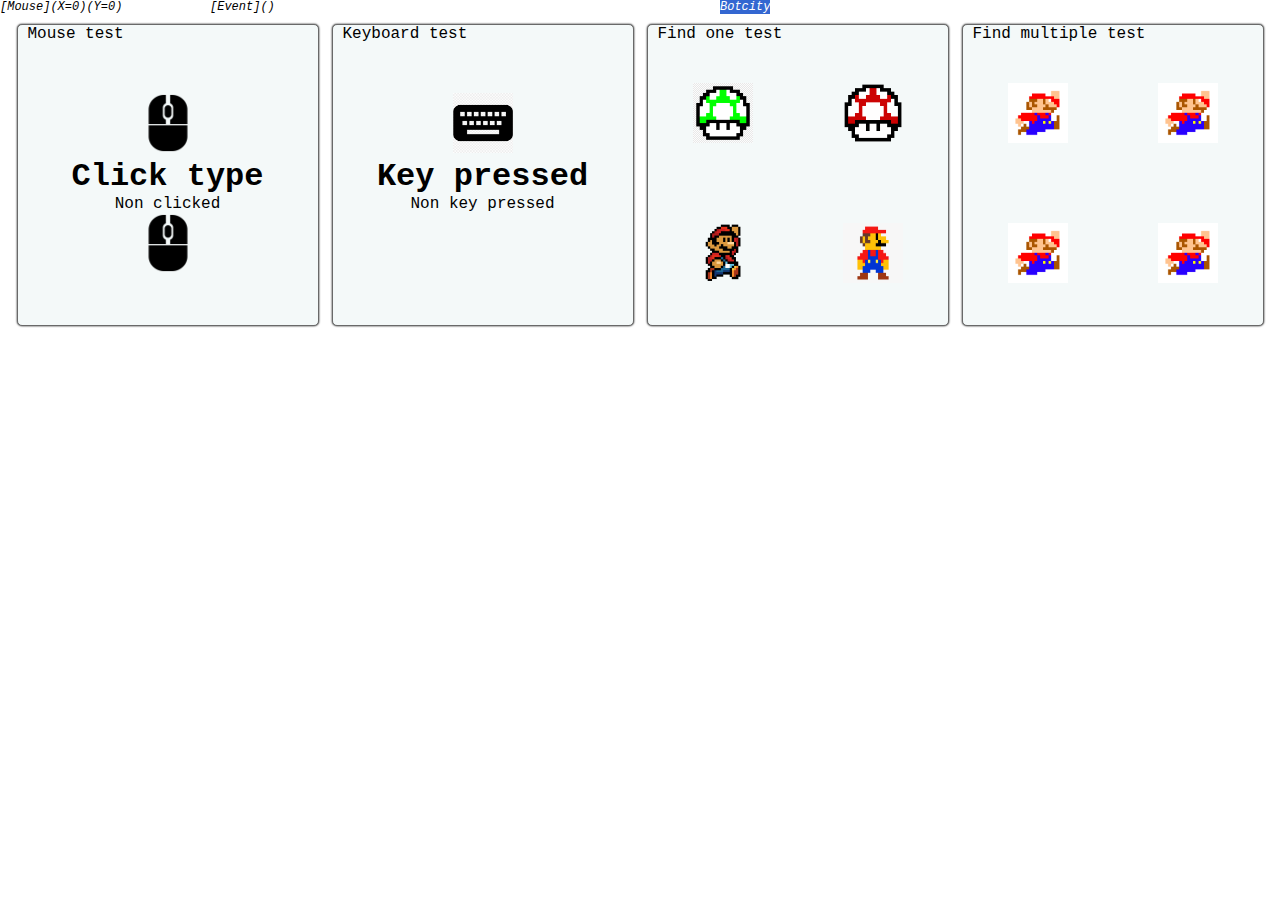
==== web/index.html @ aa778b66 "Web page test" ====
<!DOCTYPE html>
<html lang="en">

<head>
    <meta charset="UTF-8">
    <meta http-equiv="X-UA-Compatible" content="IE=edge">
    <meta name="viewport" content="width=device-width, initial-scale=1.0">
    <title>Botcity - web test</title>
    <link rel="stylesheet" href="css/style.css">
</head>

<body>
    <div id="info-bar">
        <div class="info">[Mouse](X=<span id="mouse-x-pos">0</span>)(Y=<span id="mouse-y-pos">0</span>)</div>
        <div class="info" style="width: 500px !important;">[Event](<span id="element-result"></span>)</div>
        <div class="info" style="width: 500px !important;"><span id="botcity">Botcity</span></div>
    </div>

    <div id="container">
        <div class="card">
            <div class="card-tag">Mouse test</div>
            <div class="card-event-content">
                <img src="icons/mouse-icon.png" id="mouse-trigger" alt="mouse icon" width="60px" height="60px">
                <h1>Click type</h1>
                <p id="mouse-status">Non clicked</p>
                <img src="icons/mouse-icon.png" id="mouse-trigger2" alt="mouse icon" width="60px" height="60px">
            </div>
        </div>

        <div class="card">
            <div class="card-tag">Keyboard test</div>
            <div class="card-event-content">
                <img src="icons/keyboard-icon.png" alt="mouse icon" width="60px" height="60px">
                <h1>Key pressed</h1>
                <p id="keyboard-status">Non key pressed</p>
            </div>
        </div>

        <div class="card">
            <div class="card-tag">Find one test</div>
            <div id="elements">
                <div class="element">
                    <img src="icons/mushroom1-icon.png" alt="mushroom1-icon" width="60px" height="60px" onclick="imageClick('img01')">
                </div>
                <div class="element">
                    <img src="icons/mushroom2-icon.png" alt="mushroom1-icon" width="60px" height="60px" onclick="imageClick('img02')">
                </div>
                <div class="element">
                    <img src="icons/mario1-icon.png" alt="mushroom1-icon" width="60px" height="60px" onclick="imageClick('img03')">
                </div>
                <div class="element">
                    <img src="icons/mario2-icon.png" alt="mushroom1-icon" width="60px" height="60px" onclick="imageClick('img04')">
                </div>
            </div>
        </div>

        <div class="card">
            <div class="card-tag">Find multiple test</div>
            <div id="elements">
                <div class="element">
                    <img src="icons/mario3-icon.png" alt="mushroom1-icon" width="60px" height="60px" onclick="imageClick('img05')">
                </div>
                <div class="element">
                    <img src="icons/mario3-icon.png" alt="mushroom1-icon" width="60px" height="60px" onclick="imageClick('img06')">
                </div>
                <div class="element">
                    <img src="icons/mario3-icon.png" alt="mushroom1-icon" width="60px" height="60px" onclick="imageClick('img07')">
                </div>
                <div class="element">
                    <img src="icons/mario3-icon.png" alt="mushroom1-icon" width="60px" height="60px" onclick="imageClick('img08')">
                </div>
            </div>
        </div>
    </div>

    <script src="js/script.js"></script>
</body>

</html>
---- web/css/style.css ----
* {
    font-family: 'Courier New', Courier, monospace;
    padding: 0;
    margin: 0;
}

body {
    background-color: #ffffff;
}

#info-bar {
    font-size: 12px;
    font-style: italic;
    display: flex;
}

.info {
    margin-right: 10px;
    width: 200px;
}

#container {
    margin: 10px;
    display: flex;
    flex-wrap: wrap;
    justify-content: space-around;
}

.card {
    background-color: #F4F9F9;
    width: 300px;
    height: 300px;
    margin-bottom: 10px;
    border: 1px solid #696969;
    box-shadow: 0 0 2px 0;
    border-radius: 5px;
}

.card-tag {
    padding-left: 10px;
    border-top-right-radius: 5px;
    border-top-left-radius: 5px;
}

.card-event-content {
    text-align: center;
    margin-top: 50px;
}

#paste-test {
    margin-top: 10px;
    border: 1px solid #ccc;
    border-radius: 4px;
    padding: 4px;
}

#elements {
    display: flex;
    flex-wrap: wrap;
}

.element {
    text-align: center;
    width: 150px;
    height: 140px;
}

.element>img {
    margin-top: 40px;
}
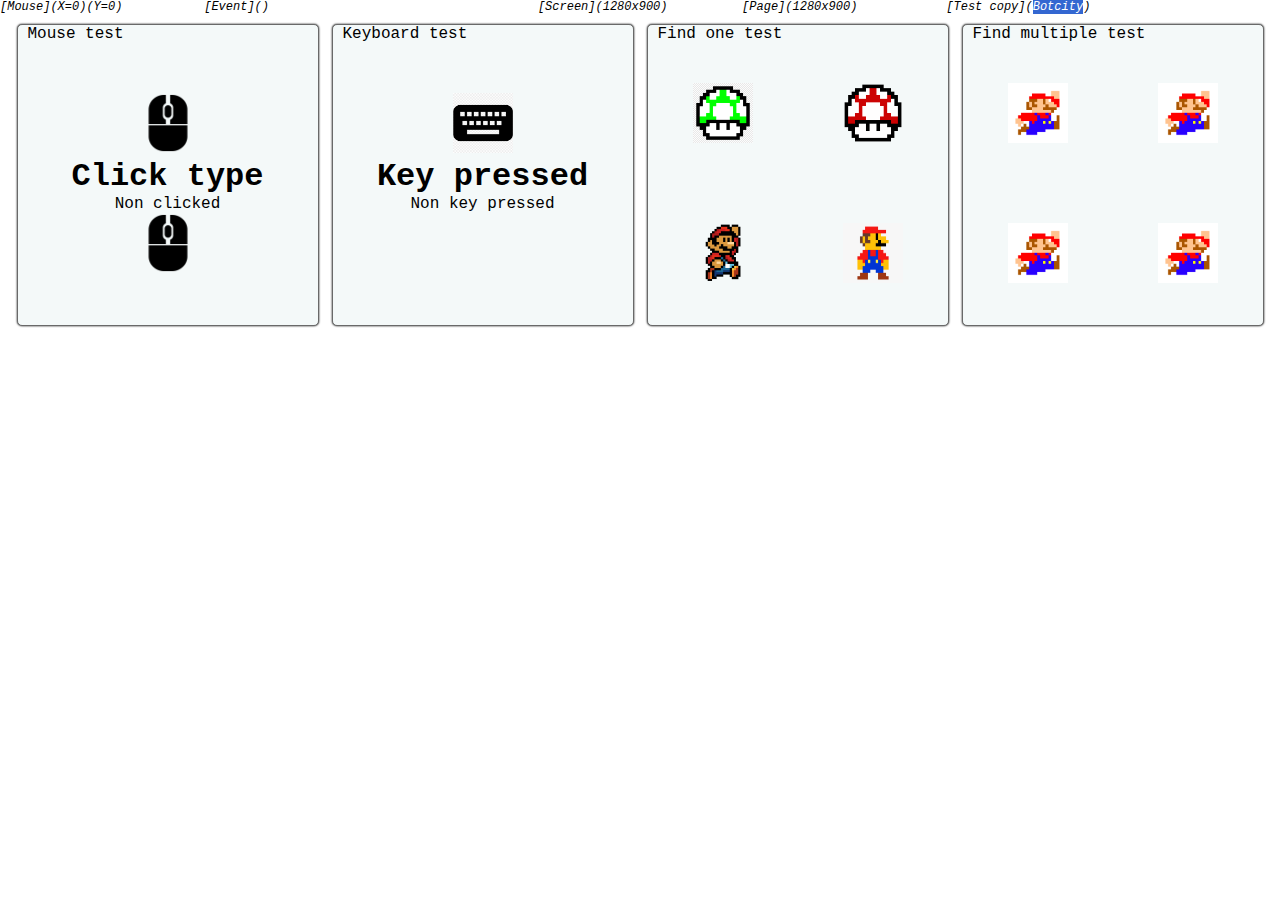
==== commit 61d62325: "Update web page" ====
--- a/web/index.html
+++ b/web/index.html
@@ -9,71 +9,98 @@
     <link rel="stylesheet" href="css/style.css">
 </head>
 
-<body>
-    <div id="info-bar">
-        <div class="info">[Mouse](X=<span id="mouse-x-pos">0</span>)(Y=<span id="mouse-y-pos">0</span>)</div>
-        <div class="info" style="width: 500px !important;">[Event](<span id="element-result"></span>)</div>
-        <div class="info" style="width: 500px !important;"><span id="botcity">Botcity</span></div>
+<body onload="showDisplaySize()">
+<div id="info-bar">
+    <div class="info" style="width: 300px !important;">
+        [Mouse](X=<span id="mouse-x-pos">0</span>)(Y=<span id="mouse-y-pos">0</span>)
     </div>
 
-    <div id="container">
-        <div class="card">
-            <div class="card-tag">Mouse test</div>
-            <div class="card-event-content">
-                <img src="icons/mouse-icon.png" id="mouse-trigger" alt="mouse icon" width="60px" height="60px">
-                <h1>Click type</h1>
-                <p id="mouse-status">Non clicked</p>
-                <img src="icons/mouse-icon.png" id="mouse-trigger2" alt="mouse icon" width="60px" height="60px">
+    <div class="info" style="width: 500px !important;">
+        [Event](<span id="element-result"></span>)
+    </div>
+
+    <div class="info" style="width: 300px !important;">
+        [Screen](<span id="screen-size"></span>)
+    </div>
+
+    <div class="info" style="width: 300px !important;">
+        [Page](<span id="page-size"></span>)
+    </div>
+
+    <div class="info" style="width: 500px !important;">
+        [Test copy](<span id="botcity">Botcity</span>)
+    </div>
+</div>
+
+<div id="container">
+    <div class="card">
+        <div class="card-tag">Mouse test</div>
+        <div class="card-event-content">
+            <img src="icons/mouse-icon.png" id="mouse-trigger" alt="mouse icon" width="60px" height="60px">
+            <h1>Click type</h1>
+            <p id="mouse-status">Non clicked</p>
+            <img src="icons/mouse-icon.png" id="mouse-trigger2" alt="mouse icon" width="60px" height="60px">
+        </div>
+    </div>
+
+    <div class="card">
+        <div class="card-tag">Keyboard test</div>
+        <div class="card-event-content">
+            <img src="icons/keyboard-icon.png" alt="mouse icon" width="60px" height="60px">
+            <h1>Key pressed</h1>
+            <p id="keyboard-status">Non key pressed</p>
+        </div>
+    </div>
+
+    <div class="card">
+        <div class="card-tag">Find one test</div>
+        <div class="elements">
+            <div class="element">
+                <img src="icons/mushroom1-icon.png" alt="mushroom1-icon" width="60px" height="60px"
+                     onclick="imageClick('img01')">
             </div>
-        </div>
-
-        <div class="card">
-            <div class="card-tag">Keyboard test</div>
-            <div class="card-event-content">
-                <img src="icons/keyboard-icon.png" alt="mouse icon" width="60px" height="60px">
-                <h1>Key pressed</h1>
-                <p id="keyboard-status">Non key pressed</p>
+            <div class="element">
+                <img src="icons/mushroom2-icon.png" alt="mushroom1-icon" width="60px" height="60px"
+                     onclick="imageClick('img02')">
             </div>
-        </div>
-
-        <div class="card">
-            <div class="card-tag">Find one test</div>
-            <div id="elements">
-                <div class="element">
-                    <img src="icons/mushroom1-icon.png" alt="mushroom1-icon" width="60px" height="60px" onclick="imageClick('img01')">
-                </div>
-                <div class="element">
-                    <img src="icons/mushroom2-icon.png" alt="mushroom1-icon" width="60px" height="60px" onclick="imageClick('img02')">
-                </div>
-                <div class="element">
-                    <img src="icons/mario1-icon.png" alt="mushroom1-icon" width="60px" height="60px" onclick="imageClick('img03')">
-                </div>
-                <div class="element">
-                    <img src="icons/mario2-icon.png" alt="mushroom1-icon" width="60px" height="60px" onclick="imageClick('img04')">
-                </div>
+            <div class="element">
+                <img src="icons/mario1-icon.png" alt="mushroom1-icon" width="60px" height="60px"
+                     onclick="imageClick('img03')">
             </div>
-        </div>
-
-        <div class="card">
-            <div class="card-tag">Find multiple test</div>
-            <div id="elements">
-                <div class="element">
-                    <img src="icons/mario3-icon.png" alt="mushroom1-icon" width="60px" height="60px" onclick="imageClick('img05')">
-                </div>
-                <div class="element">
-                    <img src="icons/mario3-icon.png" alt="mushroom1-icon" width="60px" height="60px" onclick="imageClick('img06')">
-                </div>
-                <div class="element">
-                    <img src="icons/mario3-icon.png" alt="mushroom1-icon" width="60px" height="60px" onclick="imageClick('img07')">
-                </div>
-                <div class="element">
-                    <img src="icons/mario3-icon.png" alt="mushroom1-icon" width="60px" height="60px" onclick="imageClick('img08')">
-                </div>
+            <div class="element">
+                <img src="icons/mario2-icon.png" alt="mushroom1-icon" width="60px" height="60px"
+                     onclick="imageClick('img04')">
             </div>
         </div>
     </div>
 
-    <script src="js/script.js"></script>
+    <div class="card">
+        <div class="card-tag">Find multiple test</div>
+        <div class="elements">
+            <div class="element">
+                <img src="icons/mario3-icon.png" alt="mushroom1-icon" width="60px" height="60px"
+                     onclick="imageClick('img05')">
+            </div>
+            <div class="element">
+                <img src="icons/mario3-icon.png" alt="mushroom1-icon" width="60px" height="60px"
+                     onclick="imageClick('img06')">
+            </div>
+            <div class="element">
+                <img src="icons/mario3-icon.png" alt="mushroom1-icon" width="60px" height="60px"
+                     onclick="imageClick('img07')">
+            </div>
+            <div class="element">
+                <img src="icons/mario3-icon.png" alt="mushroom1-icon" width="60px" height="60px"
+                     onclick="imageClick('img08')">
+            </div>
+        </div>
+    </div>
+</div>
+
+<script src="js/vision.js"></script>
+<script src="js/browser.js"></script>
+<script src="js/mouse.js"></script>
+<script src="js/keyboard.js"></script>
 </body>
 
 </html>--- a/web/css/style.css
+++ b/web/css/style.css
@@ -54,7 +54,7 @@
     padding: 4px;
 }
 
-#elements {
+.elements {
     display: flex;
     flex-wrap: wrap;
 }
@@ -65,6 +65,6 @@
     height: 140px;
 }
 
-.element>img {
+.element > img {
     margin-top: 40px;
 }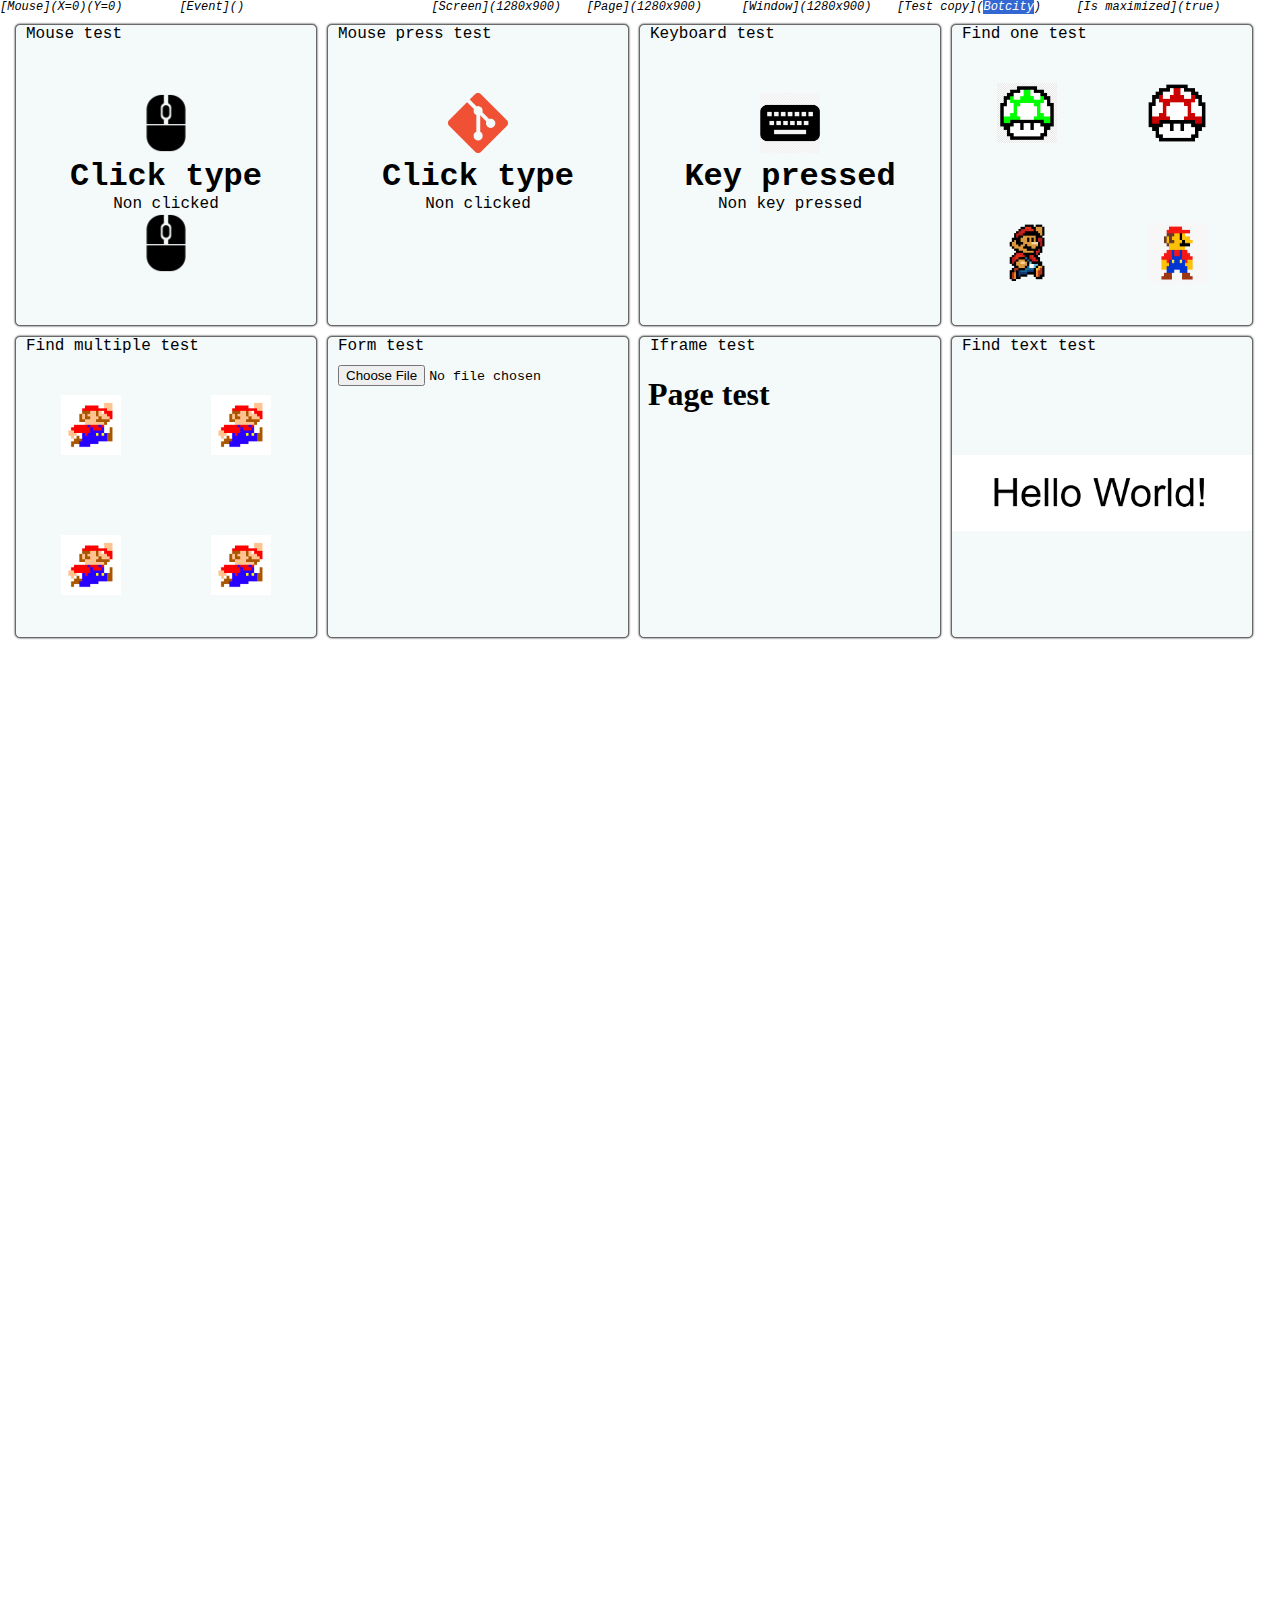
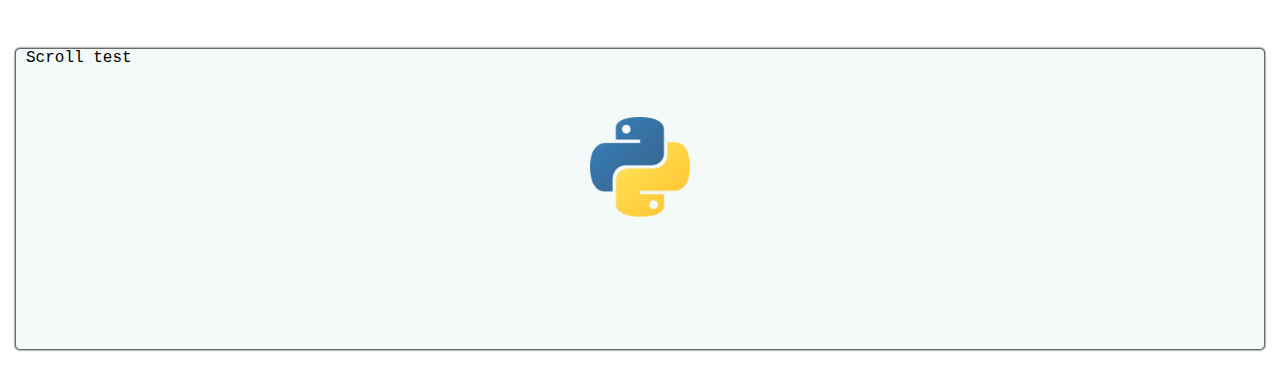
==== commit 98a90322: "Update web" ====
--- a/web/index.html
+++ b/web/index.html
@@ -9,9 +9,9 @@
     <link rel="stylesheet" href="css/style.css">
 </head>
 
-<body onload="showDisplaySize()">
+<body id="app" onload="showDisplaySize()">
 <div id="info-bar">
-    <div class="info" style="width: 300px !important;">
+    <div class="info" style="width: 350px !important;">
         [Mouse](X=<span id="mouse-x-pos">0</span>)(Y=<span id="mouse-y-pos">0</span>)
     </div>
 
@@ -27,12 +27,20 @@
         [Page](<span id="page-size"></span>)
     </div>
 
-    <div class="info" style="width: 500px !important;">
+    <div class="info" style="width: 300px !important;">
+        [Window](<span id="window-size"></span>)
+    </div>
+
+    <div class="info" style="width: 350px !important;">
         [Test copy](<span id="botcity">Botcity</span>)
+    </div>
+
+    <div class="info" style="width: 400px !important;">
+        [Is maximized](<span id="is-maximized"></span>)
     </div>
 </div>
 
-<div id="container">
+<div class="container">
     <div class="card">
         <div class="card-tag">Mouse test</div>
         <div class="card-event-content">
@@ -40,6 +48,15 @@
             <h1>Click type</h1>
             <p id="mouse-status">Non clicked</p>
             <img src="icons/mouse-icon.png" id="mouse-trigger2" alt="mouse icon" width="60px" height="60px">
+        </div>
+    </div>
+
+    <div class="card">
+        <div class="card-tag">Mouse press test</div>
+        <div class="card-event-content">
+            <img src="icons/git-icon.png" id="mouse-trigger3" alt="mouse icon" width="60px" height="60px">
+            <h1>Click type</h1>
+            <p id="mouse-status2">Non clicked</p>
         </div>
     </div>
 
@@ -95,11 +112,39 @@
             </div>
         </div>
     </div>
+
+    <div class="card">
+        <div class="card-tag">Form test</div>
+        <form id="form">
+            <input type="file" name="file" id="file">
+        </form>
+    </div>
+
+    <div class="card">
+        <div class="card-tag">Iframe test</div>
+        <iframe id="pgtest" src="test.html" title="Page test title">
+        </iframe>
+    </div>
+
+    <div class="card">
+        <div class="card-tag">Find text test</div>
+        <img id="img-text" src="icons/hello.png" alt="pure text" width="300px">
+    </div>
 </div>
 
+<div class="container" style="margin-top: 1000px">
+    <div class="card" style="width: 100%">
+        <div class="card-tag">Scroll test</div>
+        <div class="card-event-content">
+            <img src="icons/python-icon.png" alt="mouse icon" width=100px">
+        </div>
+    </div>
+</div>
+
+<script src="js/global.js"></script>
 <script src="js/vision.js"></script>
 <script src="js/browser.js"></script>
-<script src="js/mouse.js"></script>
+<script src="js/mouse2.js"></script>
 <script src="js/keyboard.js"></script>
 </body>
 
--- a/web/css/style.css
+++ b/web/css/style.css
@@ -19,18 +19,18 @@
     width: 200px;
 }
 
-#container {
+.container {
     margin: 10px;
     display: flex;
     flex-wrap: wrap;
-    justify-content: space-around;
+    /*justify-content: space-around;*/
 }
 
 .card {
     background-color: #F4F9F9;
     width: 300px;
     height: 300px;
-    margin-bottom: 10px;
+    margin: 0 5px 10px;
     border: 1px solid #696969;
     box-shadow: 0 0 2px 0;
     border-radius: 5px;
@@ -67,4 +67,23 @@
 
 .element > img {
     margin-top: 40px;
-}+}
+
+#form {
+    margin: 10px;
+}
+
+#file {
+    width: 250px;
+}
+
+#pgtest {
+    width: 300px;
+    height: 280px;
+    border: none;
+}
+
+#img-text {
+    text-align: center;
+    margin-top: 100px
+}
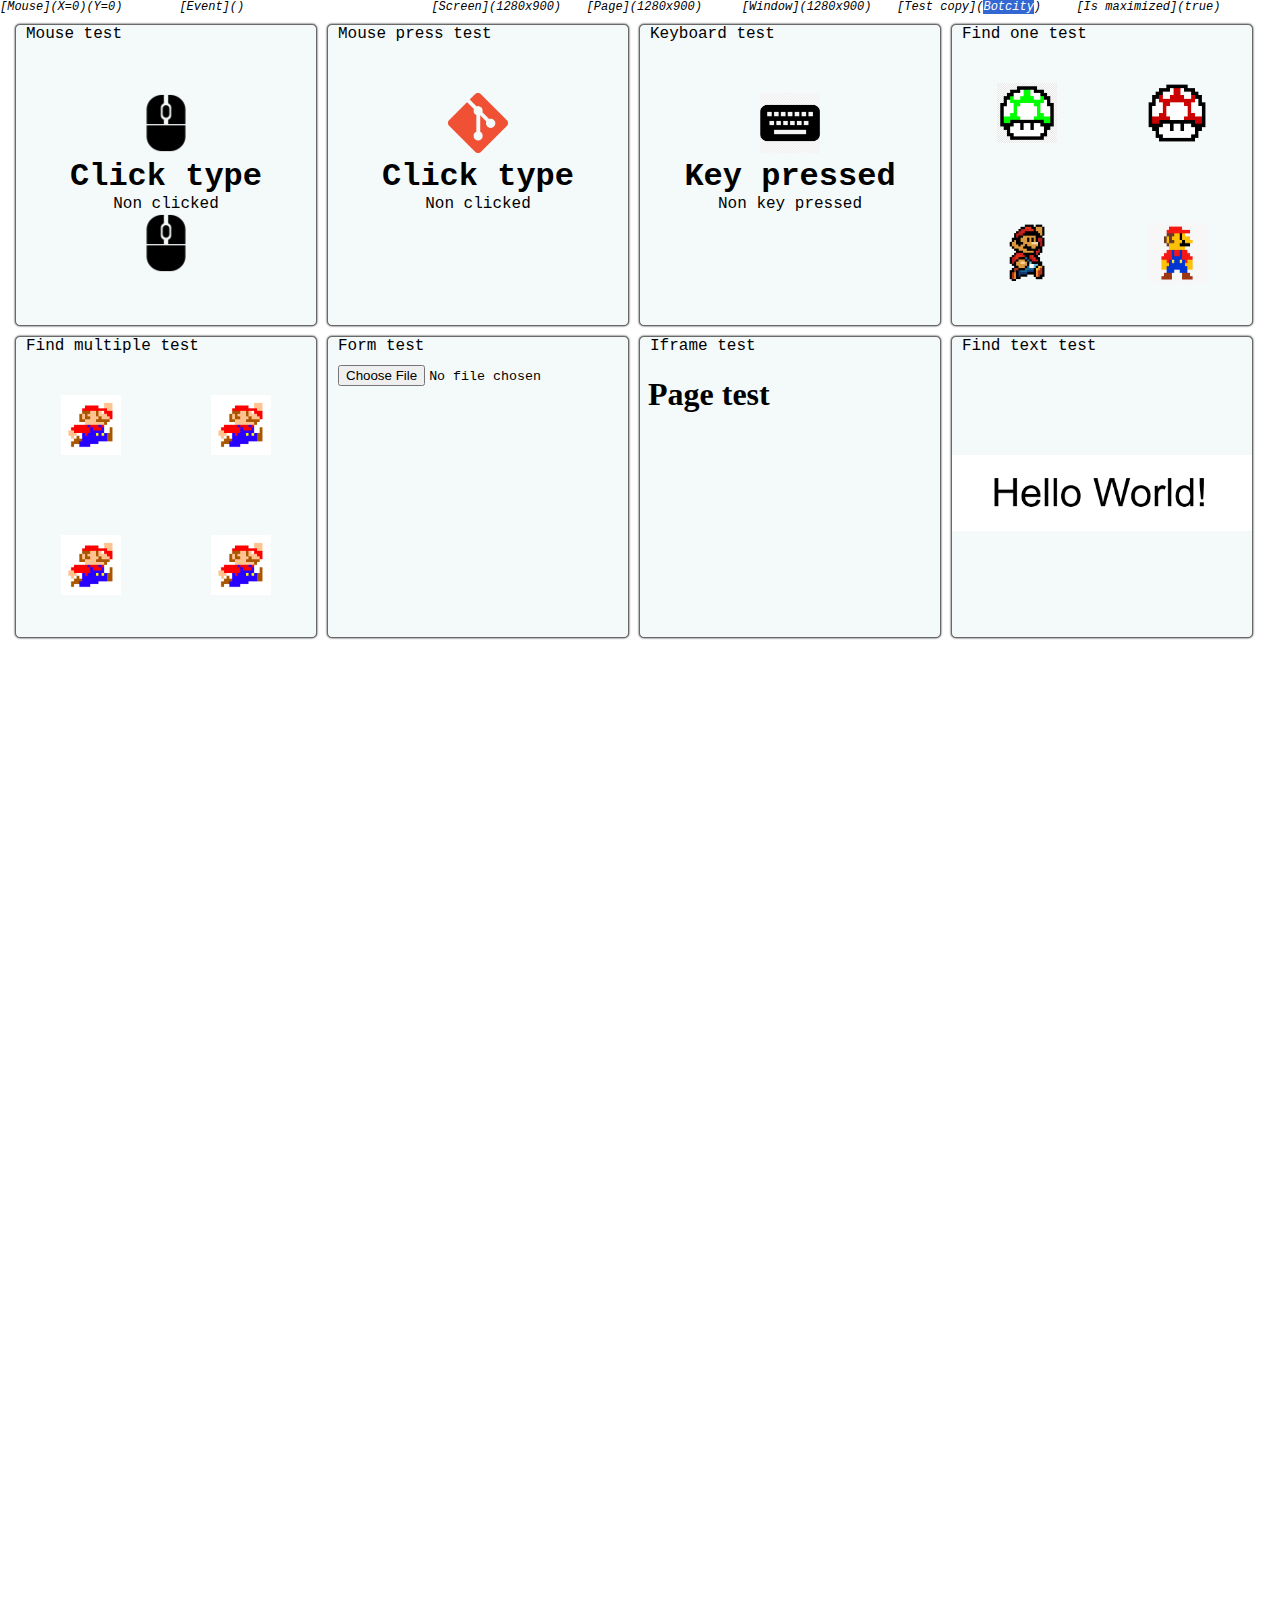
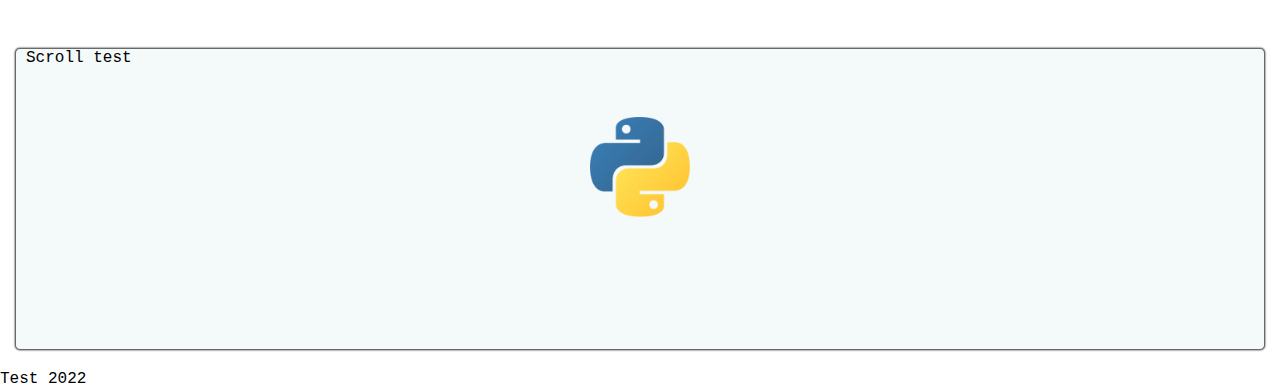
==== commit 404cf6b6: "update" ====
--- a/web/index.html
+++ b/web/index.html
@@ -141,6 +141,8 @@
     </div>
 </div>
 
+<span>Test 2022</span>
+
 <script src="js/global.js"></script>
 <script src="js/vision.js"></script>
 <script src="js/browser.js"></script>
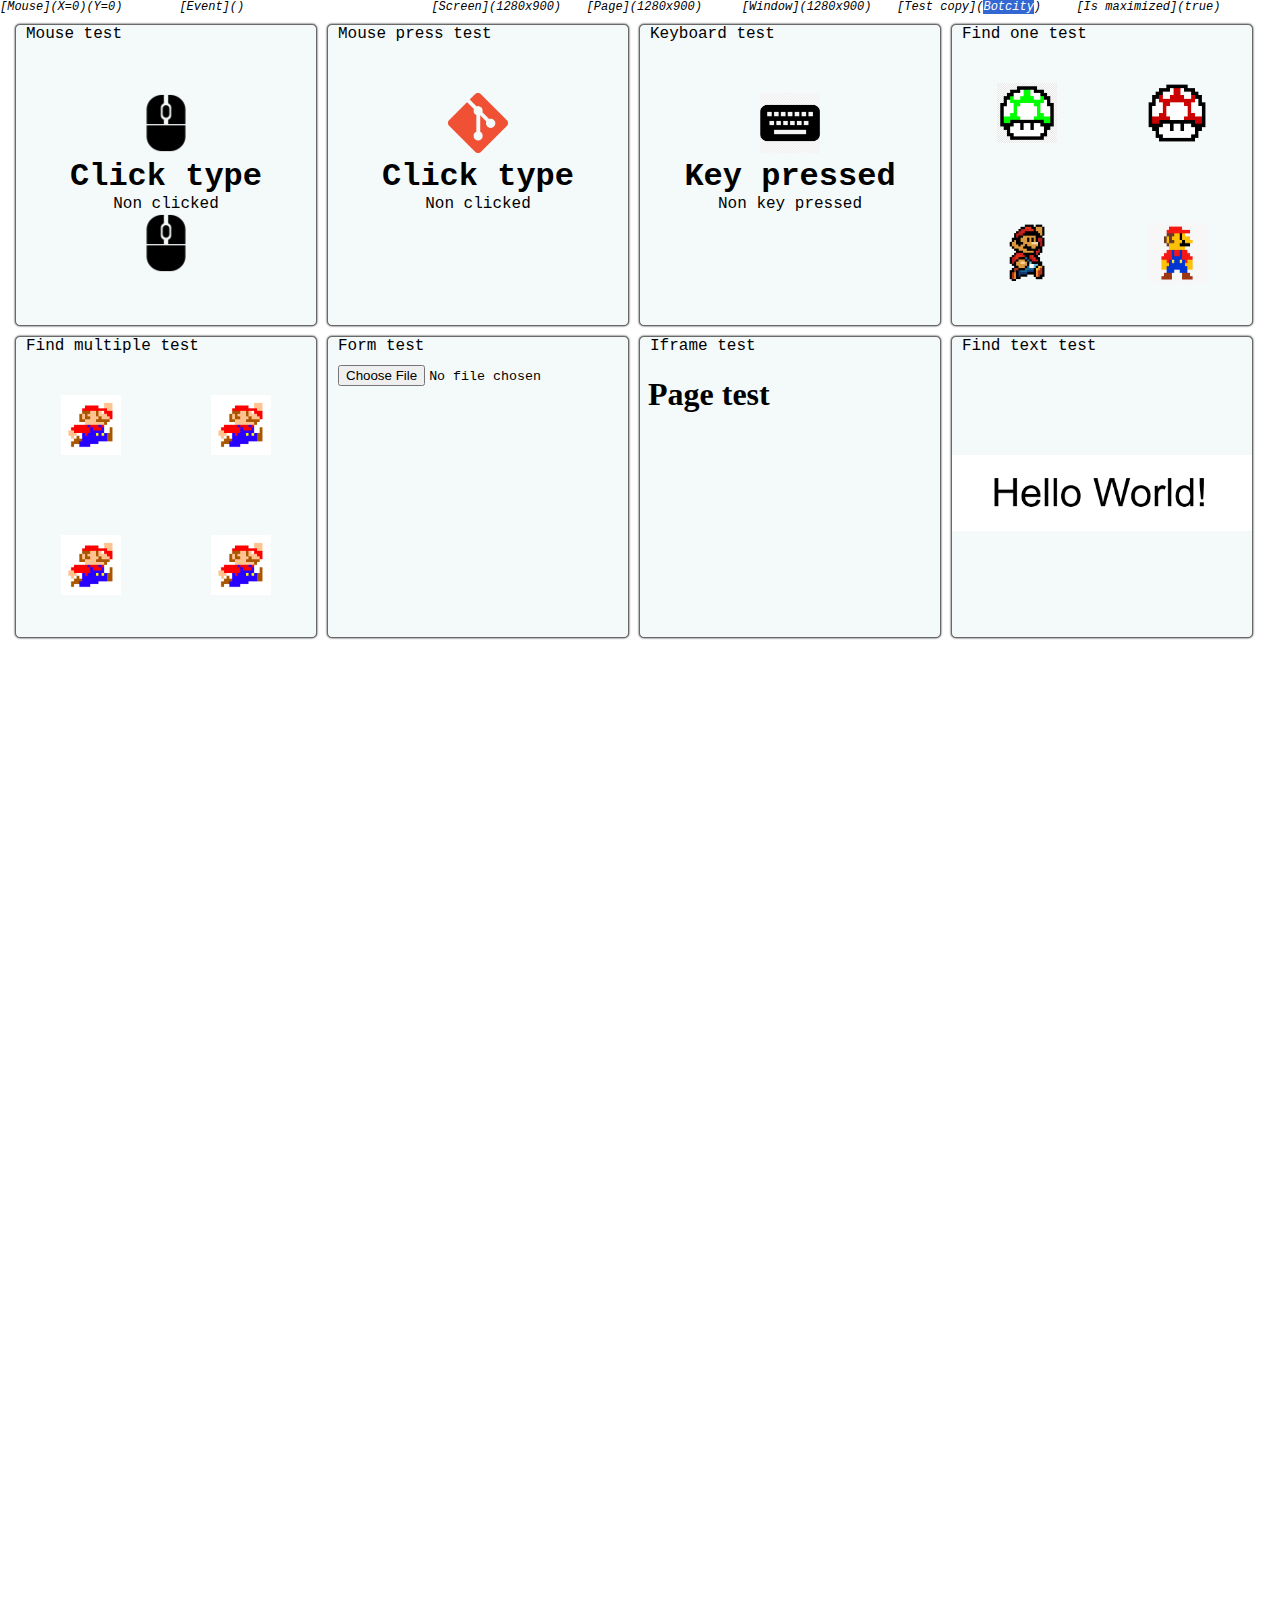
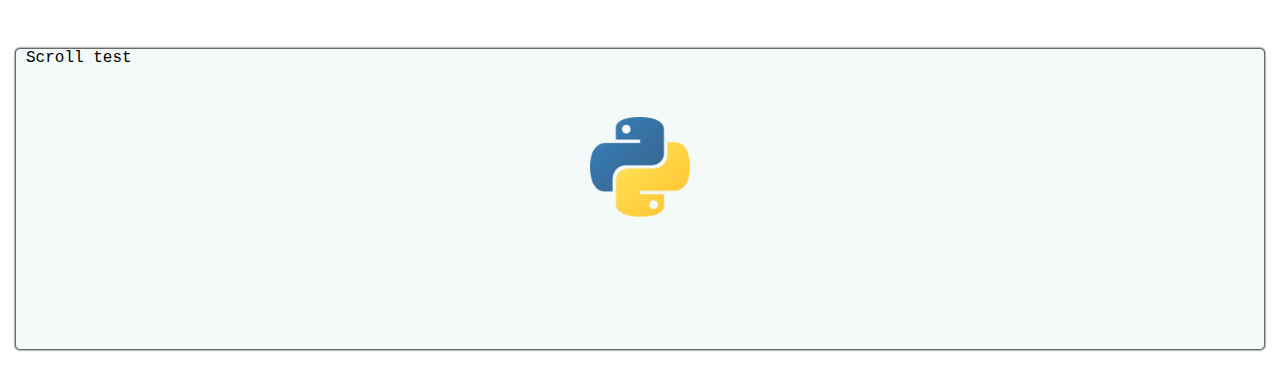
==== commit c49c2449: "update" ====
--- a/web/index.html
+++ b/web/index.html
@@ -141,8 +141,6 @@
     </div>
 </div>
 
-<span>Test 2022</span>
-
 <script src="js/global.js"></script>
 <script src="js/vision.js"></script>
 <script src="js/browser.js"></script>
